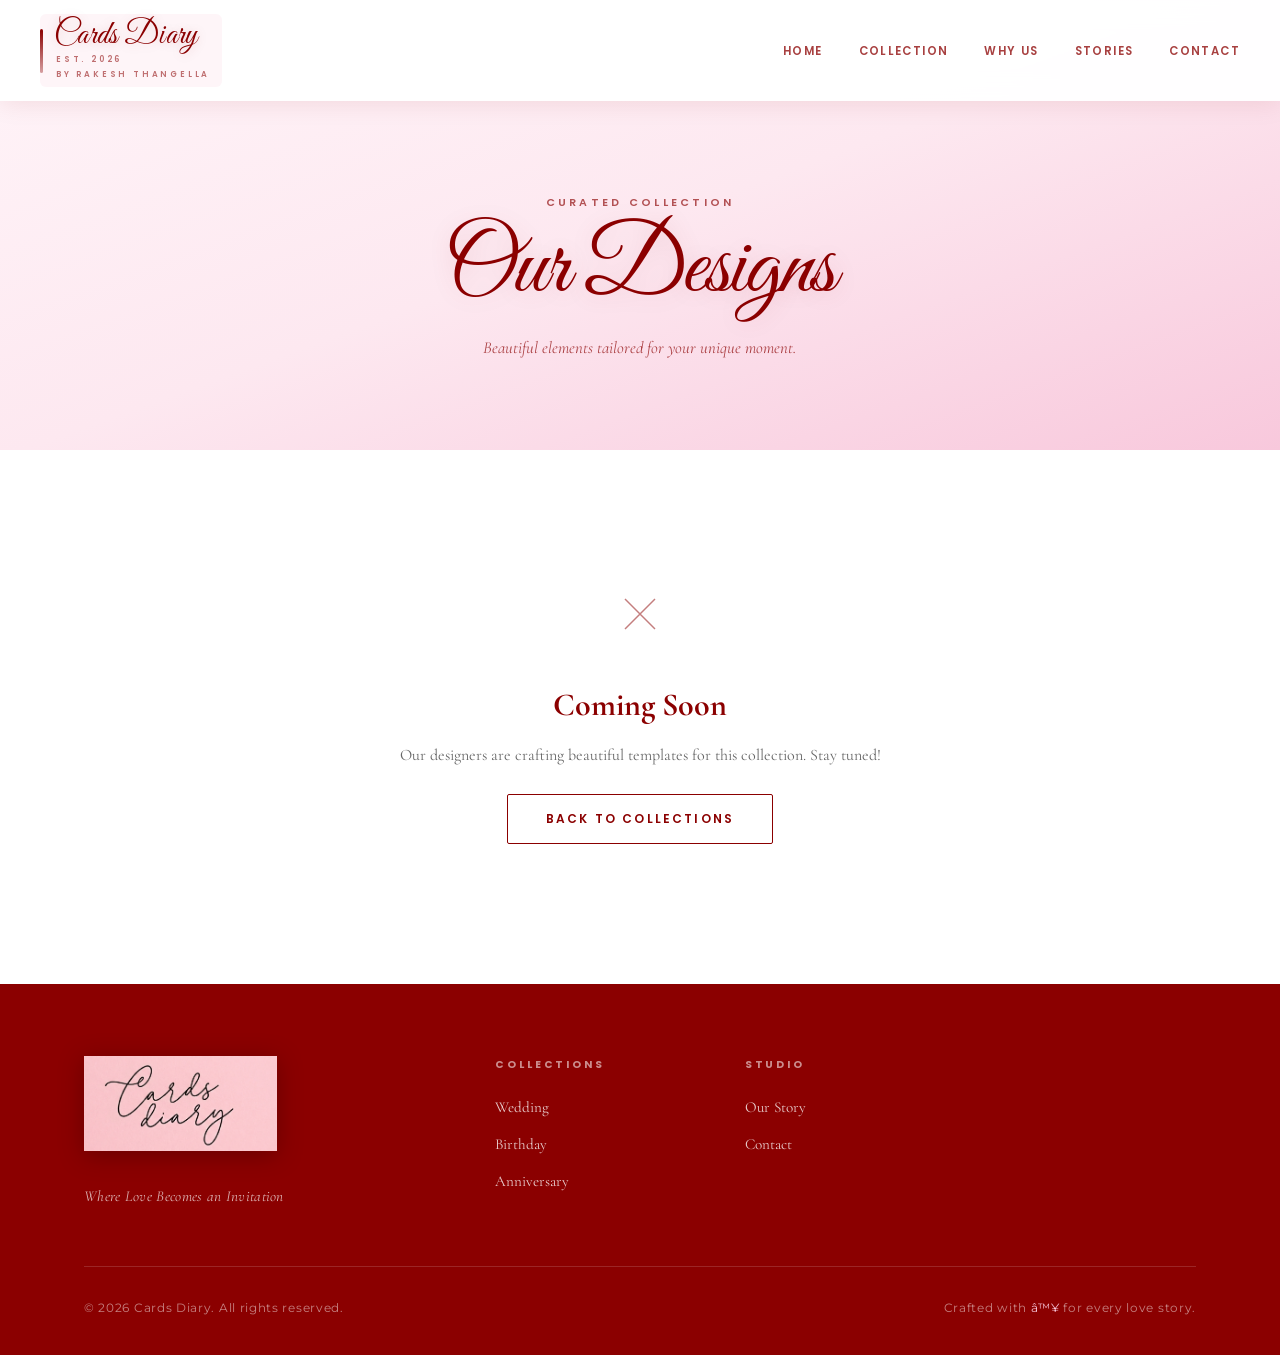
==== collection.html @ 0f1e4e19 "Add FAQ Modal and Fix Responsiveness" ====
﻿<!DOCTYPE html>
<html lang="en">

<head>
    <meta charset="UTF-8" />
    <meta name="viewport" content="width=device-width, initial-scale=1.0" />
    <title>Cards Diary â€“ Collection</title>
    <link rel="preconnect" href="https://fonts.googleapis.com" />
    <link rel="preconnect" href="https://fonts.gstatic.com" crossorigin />
    <!-- Preconnect to Cloudinary CDN (DNS + TCP + TLS in advance) -->
    <link rel="preconnect" href="https://res.cloudinary.com" crossorigin />
    <link
        href="https://fonts.googleapis.com/css2?family=Cormorant+Garamond:ital,wght@0,400;0,500;0,600;1,400;1,500&family=Great+Vibes&family=Montserrat:wght@300;400;500&family=Poppins:wght@600;700&display=swap"
        rel="stylesheet" />
    <link rel="stylesheet" href="style.css" />
    <style>
        /* â”€â”€ Skeleton shimmer for image cards â”€â”€ */
        .img-skeleton {
            width: 100%;
            aspect-ratio: 9/16;
            border-radius: 8px;
            background: linear-gradient(90deg, #f0e4ea 25%, #fce8f0 50%, #f0e4ea 75%);
            background-size: 200% 100%;
            animation: shimmer 1.4s infinite;
            margin-bottom: 20px;
        }

        @keyframes shimmer {
            0% {
                background-position: 200% 0;
            }

            100% {
                background-position: -200% 0;
            }
        }

        .inv-card-img-container img {
            opacity: 0;
            transition: opacity 0.4s ease;
        }

        .inv-card-img-container img.loaded {
            opacity: 1;
        }

        .collection-hero {
            min-height: 50vh;
            display: flex;
            align-items: center;
            justify-content: center;
            background: linear-gradient(160deg, #fff5f9 0%, var(--pink-light) 50%, var(--pink) 100%);
            padding-top: 100px;
            text-align: center;
        }

        .collection-grid-section {
            padding: 80px 0;
            background: var(--white);
            min-height: 40vh;
        }

        /* Compact Grid Overrides */
        .cards-grid {
            grid-template-columns: repeat(auto-fit, minmax(160px, 1fr));
            gap: 16px;
        }

        .inv-card {
            padding: 24px 16px;
        }

        .inv-card-title {
            font-size: 1rem;
            margin-bottom: 6px;
        }

        .inv-card-desc {
            font-size: 0.85rem;
            margin-bottom: 12px;
        }

        @media (max-width: 480px) {
            .cards-grid {
                grid-template-columns: repeat(2, 1fr);
                gap: 12px;
            }

            .inv-card {
                padding: 16px 12px;
            }
        }
    </style>
</head>

<body>

    <!-- ========== NAVIGATION ========== -->
    <nav class="navbar scrolled" id="navbar">
        <div class="nav-brand">
            <a class="nav-brand-link" href="index.html" aria-label="Cards Diary">
                <span class="logo-script">Cards Diary</span>
                <span class="logo-tagline">Est. 2026</span>
                <span class="logo-tagline">By Rakesh Thangella</span>
            </a>
        </div>
        <ul class="nav-links" id="navLinks">
            <li><a href="index.html#hero">Home</a></li>
            <li><a href="index.html#collection">Collection</a></li>
            <li><a href="index.html#why-us">Why Us</a></li>
            <li><a href="index.html#testimonials">Stories</a></li>
            <li><a href="index.html#contact">Contact</a></li>
        </ul>
        <button class="nav-toggle" id="navToggle" aria-label="Toggle navigation">
            <span></span><span></span><span></span>
        </button>
    </nav>

    <!-- ========== HERO ========== -->
    <header class="collection-hero">
        <div class="container fade-up visible">
            <span class="section-label" id="collectionCategoryLabel">Curated Collection</span>
            <h1 class="hero-brand-title" id="collectionTitle" style="font-size: clamp(3rem, 8vw, 6rem);">Our Designs
            </h1>
            <p class="section-sub" style="margin-top: 16px;">Beautiful elements tailored for your unique moment.</p>
        </div>
    </header>

    <!-- ========== GRID ITEMS ========== -->
    <section class="collection-grid-section">
        <div class="container">
            <div class="cards-grid" id="designsGrid">
                <!-- Dynamic rendering via JS -->
            </div>
            <div id="noDesignsMessage" style="display: none; text-align: center; padding: 60px 20px;">
                <div class="inv-card-icon" style="margin: 0 auto 24px;">
                    <svg viewBox="0 0 64 64" fill="none" style="width:48px; height:48px; opacity: 0.5;">
                        <path d="M12 12 L52 52 M52 12 L12 52" stroke="currentColor" stroke-width="2" />
                    </svg>
                </div>
                <h3 style="font-family: 'Cormorant Garamond', serif; font-size: 2rem; color: var(--red);">Coming Soon
                </h3>
                <p style="color: #666; margin-top: 10px;">Our designers are crafting beautiful templates for this
                    collection. Stay tuned!</p>
                <a href="index.html#collection" class="btn-outline"
                    style="margin-top: 24px; display: inline-block;">Back to Collections</a>
            </div>
        </div>
    </section>

    <!-- ========== FOOTER ========== -->
    <footer class="footer">
        <div class="container">
            <div class="footer-top">
                <div class="footer-brand">
                    <div class="footer-logo-container">
                        <img src="logo2.png" alt="Cards Diary Logo" class="footer-logo-img" />
                    </div>
                    <p class="footer-tagline">Where Love Becomes an Invitation</p>
                </div>
                <!-- Adding matching footer links -->
                <div class="footer-links-group">
                    <h4>Collections</h4>
                    <ul>
                        <li><a href="index.html#collection">Wedding</a></li>
                        <li><a href="index.html#collection">Birthday</a></li>
                        <li><a href="index.html#collection">Anniversary</a></li>
                    </ul>
                </div>
                <div class="footer-links-group">
                    <h4>Studio</h4>
                    <ul>
                        <li><a href="index.html#why-us">Our Story</a></li>
                        <li><a href="mailto:rakeshthangella5@gmail.com">Contact</a></li>
                    </ul>
                </div>
            </div>
            <div class="footer-bottom">
                <p>&copy; 2026 Cards Diary. All rights reserved.</p>
                <p>Crafted with <span class="heart-icon" aria-label="love">â™¥</span> for every love story.</p>
            </div>
        </div>
    </footer>

    <script>
        // Parse URL parameters
        const urlParams = new URLSearchParams(window.location.search);
        const title = urlParams.get('title');
        const category = urlParams.get('category');
        const styleId = urlParams.get('style');

        const designsGrid = document.getElementById('designsGrid');
        const noDesignsMessage = document.getElementById('noDesignsMessage');

        if (title) {
            document.getElementById('collectionTitle').textContent = decodeURIComponent(title);
            document.title = decodeURIComponent(title) + " â€“ Cards Diary";
        }
        if (category) {
            document.getElementById('collectionCategoryLabel').textContent = decodeURIComponent(category) + " Collection";
        }

        // Logic to show specific templates based on category and styleId
        if (category === 'Wedding' && styleId === 'indian') {
            designsGrid.innerHTML = `
                <article class="inv-card fade-up visible">
                    <div class="inv-card-img-container" style="width: 100%; aspect-ratio: 9/16; background: #fdf5f6; border-radius: 8px; margin-bottom: 20px; overflow: hidden; border: 1px solid rgba(139, 0, 0, 0.1);">
                        <img src="https://res.cloudinary.com/dmd8tzi0q/image/upload/f_auto,q_auto/v1772894422/cards_rmck2n.jpg" alt="Design Template 1" style="width: 100%; height: 100%; object-fit: cover;" />
                    </div>
                    <h3 class="inv-card-title">Design Template 1</h3>
                    <p class="inv-card-desc">Elegant traditional floral motif.</p>
                    <a href="viewer.html?img=https%3A%2F%2Fres.cloudinary.com%2Fdmd8tzi0q%2Fimage%2Fupload%2Fv1772894422%2Fcards_rmck2n.jpg&category=Wedding&style=indian" class="inv-card-link">Customize</a>
                </article>

                <article class="inv-card fade-up visible" style="--delay:.1s">
                    <div class="inv-card-img-container" style="width: 100%; aspect-ratio: 9/16; background: #fdf5f6; border-radius: 8px; margin-bottom: 20px; overflow: hidden; border: 1px solid rgba(139, 0, 0, 0.1);">
                        <img src="https://res.cloudinary.com/dmd8tzi0q/image/upload/f_auto,q_auto/v1772955751/Gemini_Generated_Image_qs98g7qs98g7qs98_so2lqn.png" alt="Design Template 2" style="width: 100%; height: 100%; object-fit: cover;" />
                    </div>
                    <h3 class="inv-card-title">Design Template 2</h3>
                    <p class="inv-card-desc">Modern premium gold & cream style.</p>
                    <a href="viewer.html?img=https%3A%2F%2Fres.cloudinary.com%2Fdmd8tzi0q%2Fimage%2Fupload%2Fv1772955751%2FGemini_Generated_Image_qs98g7qs98g7qs98_so2lqn.png&category=Wedding&style=indian" class="inv-card-link">Customize</a>
                </article>
            `;
        } else if (category === 'Wedding' && styleId === 'telangana') {
            const telanganaTemplates = [
                'https://res.cloudinary.com/dmd8tzi0q/image/upload/f_auto,q_auto/v1772957307/Gemini_Generated_Image_5mtv2b5mtv2b5mtv_xi8vsi.png',
                'https://res.cloudinary.com/dmd8tzi0q/image/upload/f_auto,q_auto/v1772957316/Gemini_Generated_Image_dgsilxdgsilxdgsi_rzp5ww.png',
                'https://res.cloudinary.com/dmd8tzi0q/image/upload/f_auto,q_auto/v1772957316/Gemini_Generated_Image_dgsilxdgsilxdgsi_rzp5ww.png',
                'https://res.cloudinary.com/dmd8tzi0q/image/upload/f_auto,q_auto/v1772957322/Gemini_Generated_Image_f3jtvef3jtvef3jt_zuekz4.png',
                'https://res.cloudinary.com/dmd8tzi0q/image/upload/f_auto,q_auto/v1772957324/Gemini_Generated_Image_sks6z1sks6z1sks6_m6gi3u.png',
                'https://res.cloudinary.com/dmd8tzi0q/image/upload/f_auto,q_auto/v1772957339/Gemini_Generated_Image_ll7m14ll7m14ll7m_sdijr8.png',
                'https://res.cloudinary.com/dmd8tzi0q/image/upload/f_auto,q_auto/v1772957339/Gemini_Generated_Image_tf65z0tf65z0tf65_h9qp6m.png',
                'https://res.cloudinary.com/dmd8tzi0q/image/upload/f_auto,q_auto/v1772957340/Gemini_Generated_Image_d0bemid0bemid0be_ssddtm.png',
                'https://res.cloudinary.com/dmd8tzi0q/image/upload/f_auto,q_auto/v1772959296/Gemini_Generated_Image_zcax5yzcax5yzcax_bypjki.png',
                'https://res.cloudinary.com/dmd8tzi0q/image/upload/f_auto,q_auto/v1772959313/Gemini_Generated_Image_ea5smcea5smcea5s_w4qmvd.png',
                'https://res.cloudinary.com/dmd8tzi0q/image/upload/f_auto,q_auto/v1772959320/Gemini_Generated_Image_tmt5j6tmt5j6tmt5_uparwl.png',
                'https://res.cloudinary.com/dmd8tzi0q/image/upload/f_auto,q_auto/v1772959327/Gemini_Generated_Image_g58wadg58wadg58w_clstcs.png',
                'https://res.cloudinary.com/dmd8tzi0q/image/upload/f_auto,q_auto/v1772959335/Gemini_Generated_Image_82r60x82r60x82r6_hli62k.png',
                'https://res.cloudinary.com/dmd8tzi0q/image/upload/f_auto,q_auto/v1772959360/Gemini_Generated_Image_c95nmyc95nmyc95n_bj6r10.png',
                'https://res.cloudinary.com/dmd8tzi0q/image/upload/f_auto,q_auto/v1772959360/Gemini_Generated_Image_3tu5se3tu5se3tu5_fepisp.png',
                'https://res.cloudinary.com/dmd8tzi0q/image/upload/f_auto,q_auto/v1772959367/Gemini_Generated_Image_ll7m14ll7m14ll7m_prsu9c.png',
                'https://res.cloudinary.com/dmd8tzi0q/image/upload/f_auto,q_auto/v1772959376/Gemini_Generated_Image_d0bemid0bemid0be_gzkeaq.png',
                'https://res.cloudinary.com/dmd8tzi0q/image/upload/f_auto,q_auto/v1772959379/Gemini_Generated_Image_sks6z1sks6z1sks6_bwzwul.png'
            ];

            designsGrid.innerHTML = telanganaTemplates.map((url, index) => `
                <article class="inv-card fade-up visible" style="--delay:${index * 0.05}s">
                    <div class="inv-card-img-container" style="width: 100%; aspect-ratio: 9/16; background: #fdf5f6; border-radius: 8px; margin-bottom: 20px; overflow: hidden; border: 1px solid rgba(139, 0, 0, 0.1);">
                        <img src="${url}" alt="Telangana Style ${index + 1}" style="width: 100%; height: 100%; object-fit: cover;" />
                    </div>
                    <h3 class="inv-card-title">Classical Style ${index + 1}</h3>
                    <p class="inv-card-desc">Traditional Telangana motif.</p>
                    <a href="viewer.html?img=${encodeURIComponent(url)}&category=Wedding&style=telangana" class="inv-card-link">Customize</a>
                </article>
            `).join('');
        } else if (category === 'Wedding' && styleId === 'western') {
            const westernTemplates = [
                'https://res.cloudinary.com/dmd8tzi0q/image/upload/f_auto,q_auto/v1772987877/Gemini_Generated_Image_2c64ci2c64ci2c64_nxg5px.png',
                'https://res.cloudinary.com/dmd8tzi0q/image/upload/f_auto,q_auto/v1772987878/Gemini_Generated_Image_4rmisa4rmisa4rmi_dcclhy.png',
                'https://res.cloudinary.com/dmd8tzi0q/image/upload/f_auto,q_auto/v1772987878/Gemini_Generated_Image_edn78zedn78zedn7_bku2lf.png',
                'https://res.cloudinary.com/dmd8tzi0q/image/upload/f_auto,q_auto/v1772987886/Gemini_Generated_Image_kw0gzokw0gzokw0g_cfizrg.png',
                'https://res.cloudinary.com/dmd8tzi0q/image/upload/f_auto,q_auto/v1772987889/Gemini_Generated_Image_lxmsvglxmsvglxms_btv4lw.png',
                'https://res.cloudinary.com/dmd8tzi0q/image/upload/f_auto,q_auto/v1772987901/Gemini_Generated_Image_xewpjixewpjixewp_wstoud.png',
                'https://res.cloudinary.com/dmd8tzi0q/image/upload/f_auto,q_auto/v1772987904/Gemini_Generated_Image_h265duh265duh265_vbxzqw.png',
                'https://res.cloudinary.com/dmd8tzi0q/image/upload/f_auto,q_auto/v1772987904/Gemini_Generated_Image_5z7f1f5z7f1f5z7f_cvnbzr.png',
                'https://res.cloudinary.com/dmd8tzi0q/image/upload/f_auto,q_auto/v1772987905/Gemini_Generated_Image_pc3vrtpc3vrtpc3v_l1kpxd.png'
            ];

            designsGrid.innerHTML = westernTemplates.map((url, index) => `
                <article class="inv-card fade-up visible" style="--delay:${index * 0.05}s">
                    <div class="inv-card-img-container" style="width: 100%; aspect-ratio: 9/16; background: #fdf5f6; border-radius: 8px; margin-bottom: 20px; overflow: hidden; border: 1px solid rgba(139, 0, 0, 0.1);">
                        <img src="${url}" alt="Western Style ${index + 1}" style="width: 100%; height: 100%; object-fit: cover;" />
                    </div>
                    <h3 class="inv-card-title">Modern Design ${index + 1}</h3>
                    <p class="inv-card-desc">Elegant contemporary Western style.</p>
                    <a href="viewer.html?img=${encodeURIComponent(url)}&category=Wedding&style=western" class="inv-card-link">Customize</a>
                </article>
            `).join('');
        } else if (category === 'Birthday' && styleId === 'kids') {
            const birthdayKidsTemplates = [
                'https://res.cloudinary.com/dmd8tzi0q/image/upload/f_auto,q_auto/v1773063183/Gemini_Generated_Image_reak3reak3reak3r_lhjdem.png',
                'https://res.cloudinary.com/dmd8tzi0q/image/upload/f_auto,q_auto/v1773063183/Gemini_Generated_Image_h8p0seh8p0seh8p0_igyv4x.png',
                'https://res.cloudinary.com/dmd8tzi0q/image/upload/f_auto,q_auto/v1773063185/Gemini_Generated_Image_lod1yslod1yslod1_cj07uw.png',
                'https://res.cloudinary.com/dmd8tzi0q/image/upload/f_auto,q_auto/v1773063190/Gemini_Generated_Image_2oomf22oomf22oom_mpwu19.png',
                'https://res.cloudinary.com/dmd8tzi0q/image/upload/f_auto,q_auto/v1773063204/Gemini_Generated_Image_aq1y1jaq1y1jaq1y_fjqbaz.png',
                'https://res.cloudinary.com/dmd8tzi0q/image/upload/f_auto,q_auto/v1773063204/Gemini_Generated_Image_m0ydb7m0ydb7m0yd_ew4xyv.png',
                'https://res.cloudinary.com/dmd8tzi0q/image/upload/f_auto,q_auto/v1773063209/Gemini_Generated_Image_p9nqgfp9nqgfp9nq_vqjf2t.png',
                'https://res.cloudinary.com/dmd8tzi0q/image/upload/f_auto,q_auto/v1773063211/Gemini_Generated_Image_vgr7mbvgr7mbvgr7_celktc.png',
                'https://res.cloudinary.com/dmd8tzi0q/image/upload/f_auto,q_auto/v1773063221/Gemini_Generated_Image_quo39xquo39xquo3_r2rkge.png',
                'https://res.cloudinary.com/dmd8tzi0q/image/upload/f_auto,q_auto/v1773063223/Gemini_Generated_Image_qlx5gpqlx5gpqlx5_qvqth0.png',
                'https://res.cloudinary.com/dmd8tzi0q/image/upload/f_auto,q_auto/v1773063232/Gemini_Generated_Image_p0yv64p0yv64p0yv_u7pii6.png'
            ];

            designsGrid.innerHTML = birthdayKidsTemplates.map((url, index) => `
                <article class="inv-card fade-up visible" style="--delay:${index * 0.05}s">
                    <div class="inv-card-img-container" style="width: 100%; aspect-ratio: 9/16; background: #fdf5f6; border-radius: 8px; margin-bottom: 20px; overflow: hidden; border: 1px solid rgba(139, 0, 0, 0.1);">
                        <img src="${url}" alt="Birthday Kids Style ${index + 1}" style="width: 100%; height: 100%; object-fit: cover;" />
                    </div>
                    <h3 class="inv-card-title">Kids Design ${index + 1}</h3>
                    <p class="inv-card-desc">Playful birthday invitation.</p>
                    <a href="viewer.html?img=${encodeURIComponent(url)}&category=Birthday&style=kids" class="inv-card-link">Customize</a>
                </article>
            `).join('');
        } else if (category === 'Birthday' && styleId === 'teens') {
            const birthdayTeensTemplates = [
                'https://res.cloudinary.com/dmd8tzi0q/image/upload/f_auto,q_auto/v1773075016/Gemini_Generated_Image_gkoynsgkoynsgkoy_hz7hkc.png',
                'https://res.cloudinary.com/dmd8tzi0q/image/upload/f_auto,q_auto/v1773075017/Gemini_Generated_Image_b9z8e4b9z8e4b9z8_aldxmw.png',
                'https://res.cloudinary.com/dmd8tzi0q/image/upload/f_auto,q_auto/v1773075026/Gemini_Generated_Image_h053fth053fth053_auuitt.png',
                'https://res.cloudinary.com/dmd8tzi0q/image/upload/f_auto,q_auto/v1773075028/Gemini_Generated_Image_9j2zri9j2zri9j2z_ghnpnn.png',
                'https://res.cloudinary.com/dmd8tzi0q/image/upload/f_auto,q_auto/v1773075032/Gemini_Generated_Image_fvp9j3fvp9j3fvp9_kwqf2c.png',
                'https://res.cloudinary.com/dmd8tzi0q/image/upload/f_auto,q_auto/v1773075035/Gemini_Generated_Image_dbg4e9dbg4e9dbg4_egrx0c.png',
                'https://res.cloudinary.com/dmd8tzi0q/image/upload/f_auto,q_auto/v1773075037/Gemini_Generated_Image_hyaa5fhyaa5fhyaa_segcgv.png'
            ];

            designsGrid.innerHTML = birthdayTeensTemplates.map((url, index) => `
                <article class="inv-card fade-up visible" style="--delay:${index * 0.05}s">
                    <div class="inv-card-img-container" style="width: 100%; aspect-ratio: 9/16; background: #fdf5f6; border-radius: 8px; margin-bottom: 20px; overflow: hidden; border: 1px solid rgba(139, 0, 0, 0.1);">
                        <img src="${url}" alt="Birthday Teens Style ${index + 1}" style="width: 100%; height: 100%; object-fit: cover;" />
                    </div>
                    <h3 class="inv-card-title">Teen Style ${index + 1}</h3>
                    <p class="inv-card-desc">Trendy birthday design for young adults.</p>
                    <a href="viewer.html?img=${encodeURIComponent(url)}&category=Birthday&style=teens" class="inv-card-link">Customize</a>
                </article>
            `).join('');
        } else if (category === 'Birthday' && styleId === 'milestone') {
            const milestoneTemplates = [
                'https://res.cloudinary.com/dmd8tzi0q/image/upload/f_auto,q_auto/v1773157222/Gemini_Generated_Image_h9a1bgh9a1bgh9a1_eykqiu.png',
                'https://res.cloudinary.com/dmd8tzi0q/image/upload/f_auto,q_auto/v1773157204/Gemini_Generated_Image_660vqw660vqw660v_f7ssra.png',
                'https://res.cloudinary.com/dmd8tzi0q/image/upload/f_auto,q_auto/v1773157247/Gemini_Generated_Image_yagoo6yagoo6yago_s1ui03.png',
                'https://res.cloudinary.com/dmd8tzi0q/image/upload/f_auto,q_auto/v1773157263/Gemini_Generated_Image_xcdy0uxcdy0uxcdy_owbscm.png',
                'https://res.cloudinary.com/dmd8tzi0q/image/upload/f_auto,q_auto/v1773157265/Gemini_Generated_Image_rq7q83rq7q83rq7q_k9avla.png',
                'https://res.cloudinary.com/dmd8tzi0q/image/upload/f_auto,q_auto/v1773157266/Gemini_Generated_Image_cxs51wcxs51wcxs5_opegkt.png',
                'https://res.cloudinary.com/dmd8tzi0q/image/upload/f_auto,q_auto/v1773157265/Gemini_Generated_Image_uy7rshuy7rshuy7r_xigqaz.png',
                'https://res.cloudinary.com/dmd8tzi0q/image/upload/f_auto,q_auto/v1773157271/Gemini_Generated_Image_yvm3o8yvm3o8yvm3_xjo18f.png'
            ];

            designsGrid.innerHTML = milestoneTemplates.map((url, index) => `
                <article class="inv-card fade-up visible" style="--delay:${index * 0.05}s">
                    <div class="inv-card-img-container" style="width: 100%; aspect-ratio: 9/16; background: #fdf5f6; border-radius: 8px; margin-bottom: 20px; overflow: hidden; border: 1px solid rgba(139, 0, 0, 0.1);">
                        <img src="${url}" alt="Milestone Event ${index + 1}" style="width: 100%; height: 100%; object-fit: cover;" />
                    </div>
                    <h3 class="inv-card-title">Milestone Design ${index + 1}</h3>
                    <p class="inv-card-desc">Premium celebration invitation.</p>
                    <a href="viewer.html?img=${encodeURIComponent(url)}&category=Birthday&style=milestone" class="inv-card-link">Customize</a>
                </article>
            `).join('');
        } else if (category === 'Anniversary' && styleId === 'silver') {
            const silverAnniversaryTemplates = [
                'https://res.cloudinary.com/dmd8tzi0q/image/upload/f_auto,q_auto/v1773157271/Gemini_Generated_Image_yvm3o8yvm3o8yvm3_xjo18f.png',
                'https://res.cloudinary.com/dmd8tzi0q/image/upload/f_auto,q_auto/v1773158415/Gemini_Generated_Image_hkwh6whkwh6whkwh_qgomf4.png',
                'https://res.cloudinary.com/dmd8tzi0q/image/upload/f_auto,q_auto/v1773158425/Gemini_Generated_Image_1q03ot1q03ot1q03_pjfqrd.png',
                'https://res.cloudinary.com/dmd8tzi0q/image/upload/f_auto,q_auto/v1773158429/Gemini_Generated_Image_6s8txs6s8txs6s8t_qjxxxh.png',
                'https://res.cloudinary.com/dmd8tzi0q/image/upload/f_auto,q_auto/v1773158428/Gemini_Generated_Image_hl979yhl979yhl97_p5wlju.png',
                'https://res.cloudinary.com/dmd8tzi0q/image/upload/f_auto,q_auto/v1773158430/Gemini_Generated_Image_u3nvr1u3nvr1u3nv_quepub.png',
                'https://res.cloudinary.com/dmd8tzi0q/image/upload/f_auto,q_auto/v1773158431/Gemini_Generated_Image_vuxubfvuxubfvuxu_xzdk6f.png'
            ];

            designsGrid.innerHTML = silverAnniversaryTemplates.map((url, index) => `
                <article class="inv-card fade-up visible" style="--delay:${index * 0.05}s">
                    <div class="inv-card-img-container" style="width: 100%; aspect-ratio: 9/16; background: #fdf5f6; border-radius: 8px; margin-bottom: 20px; overflow: hidden; border: 1px solid rgba(139, 0, 0, 0.1);">
                        <img src="${url}" alt="Silver Jubilee ${index + 1}" style="width: 100%; height: 100%; object-fit: cover;" />
                    </div>
                    <h3 class="inv-card-title">Silver Jubilee Design ${index + 1}</h3>
                    <p class="inv-card-desc">Elegant 25th anniversary celebration.</p>
                    <a href="viewer.html?img=${encodeURIComponent(url)}&category=Anniversary&style=silver" class="inv-card-link">Customize</a>
                </article>
            `).join('');
        } else if (category === 'Anniversary' && styleId === 'golden') {
            const goldenAnniversaryTemplates = [
                'https://res.cloudinary.com/dmd8tzi0q/image/upload/f_auto,q_auto/v1773159512/Gemini_Generated_Image_youm5myoum5myoum_fzwh3q.png',
                'https://res.cloudinary.com/dmd8tzi0q/image/upload/f_auto,q_auto/v1773159512/Gemini_Generated_Image_ms3iekms3iekms3i_orkokk.png',
                'https://res.cloudinary.com/dmd8tzi0q/image/upload/f_auto,q_auto/v1773159513/Gemini_Generated_Image_b88hgcb88hgcb88h_onvgy0.png',
                'https://res.cloudinary.com/dmd8tzi0q/image/upload/f_auto,q_auto/v1773159525/Gemini_Generated_Image_cffn3ycffn3ycffn_tjrrjp.png',
                'https://res.cloudinary.com/dmd8tzi0q/image/upload/f_auto,q_auto/v1773159528/Gemini_Generated_Image_cewlgrcewlgrcewl_ien9mn.png',
                'https://res.cloudinary.com/dmd8tzi0q/image/upload/f_auto,q_auto/v1773159537/Gemini_Generated_Image_47i8dq47i8dq47i8_j6wdly.png',
                'https://res.cloudinary.com/dmd8tzi0q/image/upload/f_auto,q_auto/v1773159547/Gemini_Generated_Image_pfzerepfzerepfze_dbrzwc.png',
                'https://res.cloudinary.com/dmd8tzi0q/image/upload/f_auto,q_auto/v1773159549/Gemini_Generated_Image_zdxkk3zdxkk3zdxk_syriaz.png',
                'https://res.cloudinary.com/dmd8tzi0q/image/upload/f_auto,q_auto/v1773159549/Gemini_Generated_Image_8uzb3p8uzb3p8uzb_vwgatu.png'
            ];

            designsGrid.innerHTML = goldenAnniversaryTemplates.map((url, index) => `
                <article class="inv-card fade-up visible" style="--delay:${index * 0.05}s">
                    <div class="inv-card-img-container" style="width: 100%; aspect-ratio: 9/16; background: #fdf5f6; border-radius: 8px; margin-bottom: 20px; overflow: hidden; border: 1px solid rgba(139, 0, 0, 0.1);">
                        <img src="${url}" alt="Golden Jubilee ${index + 1}" style="width: 100%; height: 100%; object-fit: cover;" />
                    </div>
                    <h3 class="inv-card-title">Golden Jubilee Design ${index + 1}</h3>
                    <p class="inv-card-desc">Grand 50th anniversary celebration.</p>
                    <a href="viewer.html?img=${encodeURIComponent(url)}&category=Anniversary&style=golden" class="inv-card-link">Customize</a>
                </article>
            `).join('');
        } else if (category === 'Anniversary' && styleId === 'romantic') {
            const romanticGatewayTemplates = [
                'https://res.cloudinary.com/dmd8tzi0q/image/upload/f_auto,q_auto/v1773160735/Gemini_Generated_Image_nvgbd6nvgbd6nvgb_fjs2ao.png',
                'https://res.cloudinary.com/dmd8tzi0q/image/upload/f_auto,q_auto/v1773160756/Gemini_Generated_Image_bjfxzsbjfxzsbjfx_hcz5nh.png',
                'https://res.cloudinary.com/dmd8tzi0q/image/upload/f_auto,q_auto/v1773160782/Gemini_Generated_Image_k1b78uk1b78uk1b7_bth7ck.png',
                'https://res.cloudinary.com/dmd8tzi0q/image/upload/f_auto,q_auto/v1773160789/Gemini_Generated_Image_jlr9c2jlr9c2jlr9_cpv4xw.png',
                'https://res.cloudinary.com/dmd8tzi0q/image/upload/f_auto,q_auto/v1773160801/Gemini_Generated_Image_97o7xh97o7xh97o7_fgnt5o.png',
                'https://res.cloudinary.com/dmd8tzi0q/image/upload/f_auto,q_auto/v1773160802/Gemini_Generated_Image_6tjv546tjv546tjv_fgl64a.png'
            ];

            designsGrid.innerHTML = romanticGatewayTemplates.map((url, index) => `
                <article class="inv-card fade-up visible" style="--delay:${index * 0.05}s">
                    <div class="inv-card-img-container" style="width: 100%; aspect-ratio: 9/16; background: #fdf5f6; border-radius: 8px; margin-bottom: 20px; overflow: hidden; border: 1px solid rgba(139, 0, 0, 0.1);">
                        <img src="${url}" alt="Romantic Getaway ${index + 1}" style="width: 100%; height: 100%; object-fit: cover;" />
                    </div>
                    <h3 class="inv-card-title">Romantic Getaway ${index + 1}</h3>
                    <p class="inv-card-desc">Lovely escape for your anniversary.</p>
                    <a href="viewer.html?img=${encodeURIComponent(url)}&category=Anniversary&style=romantic" class="inv-card-link">Customize</a>
                </article>
            `).join('');
        } else if (category === 'BabyShower' && styleId === 'woodland') {
            const woodlandTemplates = [
                'https://res.cloudinary.com/dmd8tzi0q/image/upload/f_auto,q_auto/v1773243438/Gemini_Generated_Image_xxjquoxxjquoxxjq_myw3zn.png',
                'https://res.cloudinary.com/dmd8tzi0q/image/upload/f_auto,q_auto/v1773243400/Gemini_Generated_Image_m18bm5m18bm5m18b_etmzfz.png',
                'https://res.cloudinary.com/dmd8tzi0q/image/upload/f_auto,q_auto/v1773243425/Gemini_Generated_Image_t29rzt29rzt29rzt_bpwdyi.png',
                'https://res.cloudinary.com/dmd8tzi0q/image/upload/f_auto,q_auto/v1773243416/Gemini_Generated_Image_9q5tlv9q5tlv9q5t_l1ngco.png',
                'https://res.cloudinary.com/dmd8tzi0q/image/upload/f_auto,q_auto/v1773243512/Gemini_Generated_Image_xrwa6qxrwa6qxrwa_as4ieo.png',
                'https://res.cloudinary.com/dmd8tzi0q/image/upload/f_auto,q_auto/v1773243521/Gemini_Generated_Image_3e408v3e408v3e40_yveggu.png',
                'https://res.cloudinary.com/dmd8tzi0q/image/upload/f_auto,q_auto/v1773243531/Gemini_Generated_Image_m09grbm09grbm09g_bvspvq.png',
                'https://res.cloudinary.com/dmd8tzi0q/image/upload/f_auto,q_auto/v1773243543/Gemini_Generated_Image_fwmgtbfwmgtbfwmg_blwkct.png',
                'https://res.cloudinary.com/dmd8tzi0q/image/upload/f_auto,q_auto/v1773243544/Gemini_Generated_Image_oof4c8oof4c8oof4_clsdsw.png'
            ];

            designsGrid.innerHTML = woodlandTemplates.map((url, index) => `
                <article class="inv-card fade-up visible" style="--delay:${index * 0.05}s">
                    <div class="inv-card-img-container" style="width: 100%; aspect-ratio: 9/16; background: #fdf5f6; border-radius: 8px; margin-bottom: 20px; overflow: hidden; border: 1px solid rgba(139, 0, 0, 0.1);">
                        <img src="${url}" alt="Woodland Creatures ${index + 1}" style="width: 100%; height: 100%; object-fit: cover;" />
                    </div>
                    <h3 class="inv-card-title">Woodland Design ${index + 1}</h3>
                    <p class="inv-card-desc">Enchanting woodland baby shower invite.</p>
                    <a href="viewer.html?img=${encodeURIComponent(url)}&category=BabyShower&style=woodland" class="inv-card-link">Customize</a>
                </article>
            `).join('');
        } else if (category === 'BabyShower' && styleId === 'pastel') {
            const pastelTemplates = [
                'https://res.cloudinary.com/dmd8tzi0q/image/upload/f_auto,q_auto/v1773245588/Gemini_Generated_Image_p1i7qsp1i7qsp1i7_wwpl5g.png',
                'https://res.cloudinary.com/dmd8tzi0q/image/upload/f_auto,q_auto/v1773245589/Gemini_Generated_Image_1c8i2g1c8i2g1c8i_tkgc4e.png',
                'https://res.cloudinary.com/dmd8tzi0q/image/upload/f_auto,q_auto/v1773245604/Gemini_Generated_Image_9mwemm9mwemm9mwe_a7etx1.png',
                'https://res.cloudinary.com/dmd8tzi0q/image/upload/f_auto,q_auto/v1773245604/Gemini_Generated_Image_92d2lh92d2lh92d2_ph6bty.png',
                'https://res.cloudinary.com/dmd8tzi0q/image/upload/f_auto,q_auto/v1773245610/Gemini_Generated_Image_z0sxk7z0sxk7z0sx_ut8fcp.png',
                'https://res.cloudinary.com/dmd8tzi0q/image/upload/f_auto,q_auto/v1773245612/Gemini_Generated_Image_2dx1u2dx1u2dx1u2_mvtnz6.png',
                'https://res.cloudinary.com/dmd8tzi0q/image/upload/f_auto,q_auto/v1773245624/Gemini_Generated_Image_41yvpl41yvpl41yv_faih7y.png',
                'https://res.cloudinary.com/dmd8tzi0q/image/upload/f_auto,q_auto/v1773245625/Gemini_Generated_Image_6digu56digu56dig_mzweqi.png',
                'https://res.cloudinary.com/dmd8tzi0q/image/upload/f_auto,q_auto/v1773245626/Gemini_Generated_Image_gihldkgihldkgihl_td2lzu.png',
                'https://res.cloudinary.com/dmd8tzi0q/image/upload/f_auto,q_auto/v1773245627/Gemini_Generated_Image_kw10egkw10egkw10_knfuqv.png',
                'https://res.cloudinary.com/dmd8tzi0q/image/upload/f_auto,q_auto/v1773245631/Gemini_Generated_Image_71byl171byl171by_jcoxck.png'
            ];

            designsGrid.innerHTML = pastelTemplates.map((url, index) => `
                <article class="inv-card fade-up visible" style="--delay:${index * 0.05}s">
                    <div class="inv-card-img-container" style="width: 100%; aspect-ratio: 9/16; background: #fdf5f6; border-radius: 8px; margin-bottom: 20px; overflow: hidden; border: 1px solid rgba(139, 0, 0, 0.1);">
                        <img src="${url}" alt="Soft Pastels ${index + 1}" style="width: 100%; height: 100%; object-fit: cover;" />
                    </div>
                    <h3 class="inv-card-title">Pastel Design ${index + 1}</h3>
                    <p class="inv-card-desc">Soft & sweet baby shower invitation.</p>
                    <a href="viewer.html?img=${encodeURIComponent(url)}&category=BabyShower&style=pastel" class="inv-card-link">Customize</a>
                </article>
            `).join('');
        } else {
            designsGrid.style.display = 'none';
            noDesignsMessage.style.display = 'block';
        }

        // Mobile Nav Toggle
        const navToggle = document.getElementById('navToggle');
        const navLinks = document.getElementById('navLinks');
        if (navToggle) {
            navToggle.addEventListener('click', () => {
                navLinks.classList.toggle('open');
            });
        }

        // â”€â”€ Image lazy-load + fade-in â”€â”€
        // Apply loading="lazy" to all template images and fade them in once loaded
        document.querySelectorAll('.inv-card-img-container img').forEach(img => {
            img.setAttribute('loading', 'lazy');
            if (img.complete && img.naturalWidth > 0) {
                img.classList.add('loaded');
            } else {
                img.addEventListener('load', () => img.classList.add('loaded'));
                img.addEventListener('error', () => {
                    // On error show a friendly fallback background
                    img.style.display = 'none';
                    img.parentElement.style.background = '#fde8f0';
                });
            }
        });
        // Register Service Worker for offline caching
        if ('serviceWorker' in navigator) {
            navigator.serviceWorker.register('/sw.js').catch(() => { });
        }
    </script>
</body>

</html>
---- style.css ----
/* ============================================================
   Cards Diary – Premium CSS
   Colors: #F8C8DC (light pink) | #8B0000 (dark red) | #FFFFFF (white)
   ============================================================ */

/* ---------- CSS Variables ---------- */
:root {
  --pink: #F8C8DC;
  --pink-light: #fde8f0;
  --pink-mid: #f5b8cf;
  --red: #8B0000;
  --red-mid: #a00000;
  --red-light: rgba(139, 0, 0, 0.08);
  --white: #ffffff;
  --font-script: 'Great Vibes', cursive;
  --font-serif: 'Cormorant Garamond', serif;
  --font-sans: 'Montserrat', sans-serif;
  --font-poppins: 'Poppins', sans-serif;
  --transition: 0.4s cubic-bezier(0.25, 0.46, 0.45, 0.94);
  --shadow-soft: 0 8px 32px rgba(139, 0, 0, 0.10);
  --shadow-hover: 0 20px 60px rgba(139, 0, 0, 0.18);
}

/* ---------- Reset & Base ---------- */
*,
*::before,
*::after {
  box-sizing: border-box;
  margin: 0;
  padding: 0;
}

html {
  scroll-behavior: smooth;
  font-size: 16px;
}

/* Performance: tell the browser to skip off-screen sections until scroll */
.why-us,
.testimonials,
.cta-section,
.footer {
  content-visibility: auto;
  contain-intrinsic-size: 0 600px;
  /* reserve approx height to avoid layout shift */
}

body {
  font-family: var(--font-serif);
  color: var(--red);
  background: var(--white);
  overflow-x: hidden;
  line-height: 1.7;
}

a {
  text-decoration: none;
  color: inherit;
}

ul {
  list-style: none;
}

img {
  display: block;
  max-width: 100%;
}

/* ---------- Typography ---------- */
h1 {
  font-family: var(--font-script);
  font-weight: 400;
}

h2,
h3 {
  font-family: var(--font-poppins);
  font-weight: 700;
}

strong {
  font-family: var(--font-poppins);
  font-weight: 600;
}

.script {
  font-family: var(--font-script);
}

/* ---------- Utility ---------- */
.container {
  max-width: 1160px;
  margin: 0 auto;
  padding: 0 24px;
}

.section-pad {
  padding: 100px 0;
}

.section-header {
  text-align: center;
  margin-bottom: 64px;
}

.section-label {
  display: inline-block;
  font-family: var(--font-poppins);
  font-size: 0.68rem;
  font-weight: 600;
  letter-spacing: 0.3em;
  text-transform: uppercase;
  color: var(--red);
  opacity: 0.65;
  margin-bottom: 12px;
}

.section-title {
  font-family: var(--font-poppins);
  font-size: clamp(1.9rem, 4vw, 2.8rem);
  font-weight: 700;
  color: var(--red);
  line-height: 1.2;
  margin-bottom: 16px;
  letter-spacing: -0.01em;
}

.section-sub {
  font-family: var(--font-serif);
  font-size: 1.05rem;
  color: var(--red);
  opacity: 0.7;
  max-width: 520px;
  margin: 0 auto;
  font-style: italic;
}

/* Poppins for any element explicitly needing punch */
.poppins {
  font-family: var(--font-poppins);
}

/* ---------- Buttons ---------- */
.btn-primary {
  display: inline-block;
  background: var(--red);
  color: var(--white);
  font-family: var(--font-poppins);
  font-size: 0.75rem;
  font-weight: 600;
  letter-spacing: 0.18em;
  text-transform: uppercase;
  padding: 15px 40px;
  border-radius: 2px;
  position: relative;
  overflow: hidden;
  transition: var(--transition);
  box-shadow: 0 4px 20px rgba(139, 0, 0, 0.25);
}

.btn-primary::before {
  content: '';
  position: absolute;
  inset: 0;
  background: radial-gradient(circle at center, rgba(248, 200, 220, 0.3), transparent 70%);
  opacity: 0;
  transition: opacity 0.4s;
}

.btn-primary:hover {
  transform: translateY(-3px) scale(1.03);
  box-shadow: 0 10px 40px rgba(139, 0, 0, 0.35);
}

.btn-primary:hover::before {
  opacity: 1;
}

.btn-outline {
  display: inline-block;
  border: 1.5px solid var(--red);
  color: var(--red);
  font-family: var(--font-poppins);
  font-size: 0.75rem;
  font-weight: 600;
  letter-spacing: 0.18em;
  text-transform: uppercase;
  padding: 14px 38px;
  border-radius: 2px;
  transition: var(--transition);
}

.btn-outline:hover {
  background: var(--red);
  color: var(--white);
  transform: translateY(-3px);
  box-shadow: 0 10px 40px rgba(139, 0, 0, 0.2);
}

/* ---------- NAVBAR ---------- */
.navbar {
  position: fixed;
  top: 0;
  left: 0;
  right: 0;
  z-index: 1000;
  display: flex;
  align-items: center;
  justify-content: space-between;
  padding: 20px 40px;
  transition: background 0.4s, padding 0.4s, box-shadow 0.4s;
}

.navbar.scrolled {
  background: rgba(255, 255, 255, 0.96);
  backdrop-filter: blur(12px);
  padding: 14px 40px;
  box-shadow: 0 2px 24px rgba(139, 0, 0, 0.10);
}

.navbar.scrolled .nav-brand-link {
  background: rgba(253, 232, 240, 0.45);
  border-radius: 6px;
}

.nav-brand {
  display: flex;
  align-items: baseline;
  gap: 6px;
}

.nav-brand-link {
  display: flex;
  flex-direction: column;
  align-items: flex-start;
  justify-content: center;
  gap: 1px;
  text-decoration: none;
  padding: 6px 12px 6px 14px;
  border-radius: 4px;
  background: transparent;
  border: none;
  position: relative;
  transition: var(--transition);
}

/* Left accent bar */
.nav-brand-link::before {
  content: '';
  position: absolute;
  left: 0;
  top: 50%;
  transform: translateY(-50%);
  width: 2.5px;
  height: 60%;
  background: linear-gradient(to bottom, var(--red), rgba(139, 0, 0, 0.35));
  border-radius: 2px;
  transition: height var(--transition);
}

.nav-brand-link:hover::before {
  height: 85%;
}

.nav-brand-link:hover {
  transform: translateY(-1px);
}

/* Main script wordmark */
.logo-script {
  font-family: var(--font-script);
  font-size: 2rem;
  color: var(--red);
  line-height: 1;
  letter-spacing: 0.01em;
  text-shadow: 0 1px 12px rgba(139, 0, 0, 0.18);
  white-space: nowrap;
  transition: letter-spacing var(--transition);
}

.nav-brand-link:hover .logo-script {
  letter-spacing: 0.025em;
}

/* Sub-tagline beneath wordmark */
.logo-tagline {
  font-family: var(--font-poppins);
  font-size: 0.5rem;
  font-weight: 600;
  letter-spacing: 0.35em;
  text-transform: uppercase;
  color: var(--red);
  opacity: 0.55;
  padding-left: 2px;
  white-space: nowrap;
}

.nav-links {
  display: flex;
  gap: 36px;
}

.nav-links a {
  font-family: var(--font-poppins);
  font-size: 0.72rem;
  font-weight: 600;
  letter-spacing: 0.12em;
  text-transform: uppercase;
  color: var(--red);
  opacity: 0.75;
  transition: opacity 0.3s;
  position: relative;
}

.nav-links a::after {
  content: '';
  position: absolute;
  bottom: -4px;
  left: 0;
  width: 0;
  height: 1px;
  background: var(--red);
  transition: width 0.3s;
}

.nav-links a:hover {
  opacity: 1;
}

.nav-links a:hover::after {
  width: 100%;
}

.nav-toggle {
  display: none;
  flex-direction: column;
  gap: 5px;
  background: none;
  border: none;
  cursor: pointer;
  padding: 4px;
}

.nav-toggle span {
  display: block;
  width: 24px;
  height: 1.5px;
  background: var(--red);
  transition: var(--transition);
}

/* ---------- HERO ---------- */
.hero {
  position: relative;
  min-height: 100vh;
  display: flex;
  align-items: center;
  justify-content: center;
  overflow: hidden;
  background: linear-gradient(160deg, #fff5f9 0%, var(--pink) 55%, #f5c0d5 100%);
}

#heroCanvas {
  position: absolute;
  inset: 0;
  width: 100%;
  height: 100%;
  pointer-events: none;
}

.floating-cards {
  position: absolute;
  inset: 0;
  pointer-events: none;
}

.f-card {
  position: absolute;
  border-radius: 8px;
  border: 1.5px solid rgba(139, 0, 0, 0.18);
  background: rgba(255, 255, 255, 0.14);
  backdrop-filter: blur(2px);
}

.fc1 {
  width: 120px;
  height: 170px;
  top: 15%;
  left: 8%;
  animation: floatCard1 7s ease-in-out infinite;
  transform: rotate(-12deg);
}

.fc2 {
  width: 90px;
  height: 130px;
  top: 60%;
  left: 5%;
  animation: floatCard2 9s ease-in-out infinite;
  transform: rotate(8deg);
}

.fc3 {
  width: 110px;
  height: 155px;
  top: 12%;
  right: 8%;
  animation: floatCard3 8s ease-in-out infinite;
  transform: rotate(15deg);
}

.fc4 {
  width: 80px;
  height: 110px;
  top: 65%;
  right: 6%;
  animation: floatCard4 10s ease-in-out infinite;
  transform: rotate(-6deg);
}

@keyframes floatCard1 {

  0%,
  100% {
    transform: rotate(-12deg) translateY(0);
  }

  50% {
    transform: rotate(-12deg) translateY(-22px);
  }
}

@keyframes floatCard2 {

  0%,
  100% {
    transform: rotate(8deg) translateY(0);
  }

  50% {
    transform: rotate(8deg) translateY(18px);
  }
}

@keyframes floatCard3 {

  0%,
  100% {
    transform: rotate(15deg) translateY(0);
  }

  50% {
    transform: rotate(15deg) translateY(-18px);
  }
}

@keyframes floatCard4 {

  0%,
  100% {
    transform: rotate(-6deg) translateY(0);
  }

  50% {
    transform: rotate(-6deg) translateY(24px);
  }
}

.hero-content {
  position: relative;
  z-index: 2;
  text-align: center;
  padding: 0 20px;
}

.hero-eyebrow {
  font-family: var(--font-sans);
  font-size: 0.72rem;
  letter-spacing: 0.35em;
  text-transform: uppercase;
  color: var(--red);
  opacity: 0.65;
  margin-bottom: 16px;
}

.hero-title {
  font-family: var(--font-script);
  font-size: clamp(4rem, 10vw, 8rem);
  color: var(--red);
  line-height: 1;
  margin-bottom: 18px;
  text-shadow: 0 2px 24px rgba(139, 0, 0, 0.12);
}

/* Hero brand title (logo-like heading) */
.hero-brand-title {
  font-family: var(--font-script);
  font-size: clamp(4.5rem, 11vw, 9rem);
  color: var(--red);
  line-height: 0.95;
  margin-bottom: 18px;
  text-shadow: 0 2px 24px rgba(139, 0, 0, 0.12);
  letter-spacing: -0.02em;
}

.hero-tagline {
  font-family: var(--font-serif);
  font-size: clamp(1rem, 2.5vw, 1.5rem);
  color: var(--red);
  opacity: 0.78;
  font-style: italic;
  margin-bottom: 40px;
  letter-spacing: 0.04em;
}

.scroll-cue {
  position: absolute;
  bottom: 40px;
  left: 50%;
  transform: translateX(-50%);
  display: flex;
  flex-direction: column;
  align-items: center;
}

.scroll-line {
  display: block;
  width: 1px;
  height: 60px;
  background: linear-gradient(to bottom, transparent, var(--red));
  animation: scrollPulse 2s ease-in-out infinite;
}

@keyframes scrollPulse {

  0%,
  100% {
    opacity: 0.3;
    height: 40px;
  }

  50% {
    opacity: 0.8;
    height: 60px;
  }
}

/* ---------- FADE ANIMATIONS ---------- */
.fade-in {
  opacity: 0;
  transform: translateY(30px);
  animation: fadeInUp 1.2s var(--transition) forwards;
  animation-delay: 0.4s;
}

@keyframes fadeInUp {
  to {
    opacity: 1;
    transform: translateY(0);
  }
}

.fade-up {
  opacity: 0;
  transform: translateY(40px);
  transition: opacity 0.8s ease, transform 0.8s ease;
  transition-delay: var(--delay, 0s);
}

.fade-up.visible {
  opacity: 1;
  transform: translateY(0);
}

/* ---------- COLLECTION SECTION ---------- */
.collection {
  background: var(--white);
}

.cards-grid {
  display: grid;
  grid-template-columns: repeat(auto-fit, minmax(200px, 1fr));
  gap: 28px;
}

.inv-card {
  background: var(--pink-light);
  border: 1.5px solid rgba(139, 0, 0, 0.20);
  border-radius: 6px;
  padding: 40px 28px 36px;
  text-align: center;
  box-shadow: var(--shadow-soft);
  transition: transform var(--transition), box-shadow var(--transition), border-color var(--transition);
  position: relative;
  overflow: hidden;
  will-change: transform;
  /* GPU layer for smooth hover animations */
}

.inv-card::before {
  content: '';
  position: absolute;
  top: 0;
  left: 0;
  right: 0;
  height: 3px;
  background: linear-gradient(90deg, transparent, var(--red), transparent);
  opacity: 0;
  transition: opacity 0.4s;
}

.inv-card:hover {
  transform: translateY(-10px);
  box-shadow: var(--shadow-hover);
  border-color: rgba(139, 0, 0, 0.4);
}

.inv-card:hover::before {
  opacity: 1;
}

.inv-card-icon {
  width: 64px;
  height: 64px;
  margin: 0 auto 20px;
}

.inv-card-icon svg {
  width: 100%;
  height: 100%;
}

.inv-card-title {
  font-family: var(--font-poppins);
  font-size: 1.15rem;
  font-weight: 700;
  color: var(--red);
  margin-bottom: 10px;
  line-height: 1.25;
  letter-spacing: -0.01em;
}

.inv-card-desc {
  font-family: var(--font-serif);
  font-size: 0.92rem;
  color: var(--red);
  opacity: 0.72;
  line-height: 1.6;
  font-style: italic;
  margin-bottom: 20px;
}

.inv-card-link {
  font-family: var(--font-sans);
  font-size: 0.72rem;
  letter-spacing: 0.12em;
  text-transform: uppercase;
  color: var(--red);
  border-bottom: 1px solid rgba(139, 0, 0, 0.35);
  padding-bottom: 2px;
  transition: border-color 0.3s, opacity 0.3s;
}

.inv-card-link:hover {
  border-color: var(--red);
  opacity: 0.8;
}

/* ---------- WHY US SECTION ---------- */
.why-us {
  background: var(--white);
  border-top: 1px solid rgba(139, 0, 0, 0.07);
  border-bottom: 1px solid rgba(139, 0, 0, 0.07);
}

.why-grid {
  display: grid;
  grid-template-columns: repeat(auto-fit, minmax(280px, 1fr));
  gap: 40px;
}

.why-item {
  text-align: center;
  padding: 36px 28px;
  border-radius: 6px;
  background: var(--pink-light);
  transition: transform var(--transition), box-shadow var(--transition);
}

.why-item:hover {
  transform: translateY(-6px);
  box-shadow: var(--shadow-soft);
}

.why-icon {
  width: 56px;
  height: 56px;
  margin: 0 auto 20px;
}

.why-icon svg {
  width: 100%;
  height: 100%;
}

.why-item h3 {
  font-family: var(--font-poppins);
  font-size: 1.05rem;
  font-weight: 700;
  color: var(--red);
  margin-bottom: 10px;
  letter-spacing: -0.01em;
}

.why-item p {
  font-family: var(--font-serif);
  font-size: 0.95rem;
  color: var(--red);
  opacity: 0.7;
  font-style: italic;
  line-height: 1.65;
}

/* ---------- TESTIMONIALS SECTION ---------- */
.testimonials {
  background: linear-gradient(160deg, var(--pink-light) 0%, var(--pink) 100%);
}

.testimonial-slider {
  position: relative;
  overflow: hidden;
}

.testimonial-track {
  display: flex;
  transition: transform 0.7s cubic-bezier(0.25, 0.46, 0.45, 0.94);
  will-change: transform;
  /* GPU-composited slide animation */
}

.testimonial-card {
  min-width: 100%;
  padding: 56px 60px;
  background: var(--white);
  border-radius: 8px;
  box-shadow: 0 12px 48px rgba(139, 0, 0, 0.12);
  position: relative;
  text-align: center;
}

.t-quote {
  font-family: var(--font-script);
  font-size: 7rem;
  color: var(--pink);
  line-height: 0.6;
  position: absolute;
  top: 30px;
  left: 40px;
  pointer-events: none;
}

.t-text {
  font-family: var(--font-serif);
  font-size: clamp(1.05rem, 2vw, 1.25rem);
  color: var(--red);
  font-style: italic;
  line-height: 1.75;
  max-width: 640px;
  margin: 0 auto 32px;
  position: relative;
  z-index: 1;
}

.t-author {
  display: flex;
  align-items: center;
  justify-content: center;
  gap: 14px;
}

.t-avatar {
  width: 48px;
  height: 48px;
  border-radius: 50%;
  background: var(--pink);
  border: 2px solid rgba(139, 0, 0, 0.2);
  display: flex;
  align-items: center;
  justify-content: center;
  font-family: var(--font-script);
  font-size: 1.4rem;
  color: var(--red);
  flex-shrink: 0;
}

.t-author strong {
  display: block;
  font-family: var(--font-poppins);
  font-size: 0.95rem;
  color: var(--red);
  font-weight: 700;
}

.t-author span {
  font-family: var(--font-sans);
  font-size: 0.72rem;
  color: var(--red);
  opacity: 0.55;
  letter-spacing: 0.08em;
}

.t-hearts {
  margin-top: 20px;
  color: var(--red);
  font-size: 0.85rem;
  letter-spacing: 0.3em;
  opacity: 0.55;
}

.slider-controls {
  display: flex;
  align-items: center;
  justify-content: center;
  gap: 20px;
  margin-top: 36px;
}

.slider-btn {
  width: 44px;
  height: 44px;
  border-radius: 50%;
  border: 1.5px solid rgba(139, 0, 0, 0.3);
  background: var(--white);
  color: var(--red);
  font-size: 1.1rem;
  cursor: pointer;
  transition: var(--transition);
  display: flex;
  align-items: center;
  justify-content: center;
}

.slider-btn:hover {
  background: var(--red);
  color: var(--white);
  border-color: var(--red);
  transform: scale(1.08);
}

.slider-dots {
  display: flex;
  gap: 8px;
}

.dot {
  width: 8px;
  height: 8px;
  border-radius: 50%;
  background: rgba(139, 0, 0, 0.25);
  cursor: pointer;
  transition: background 0.3s, transform 0.3s;
}

.dot.active {
  background: var(--red);
  transform: scale(1.3);
}

/* ---------- CTA SECTION ---------- */
.cta-section {
  background: var(--white);
}

.cta-box {
  background: linear-gradient(135deg, var(--pink-light) 0%, var(--pink) 100%);
  border: 1px solid rgba(139, 0, 0, 0.15);
  border-radius: 10px;
  padding: 80px 60px;
  text-align: center;
  box-shadow: var(--shadow-soft);
  position: relative;
  overflow: hidden;
}

.cta-box::before {
  content: '♥';
  position: absolute;
  top: -20px;
  right: -10px;
  font-size: 14rem;
  color: rgba(139, 0, 0, 0.04);
  pointer-events: none;
  font-family: serif;
  line-height: 1;
}

.cta-title {
  font-family: var(--font-poppins);
  font-size: clamp(1.8rem, 4vw, 2.6rem);
  font-weight: 700;
  color: var(--red);
  margin-bottom: 16px;
  letter-spacing: -0.02em;
}

.cta-sub {
  font-family: var(--font-serif);
  font-size: 1.05rem;
  color: var(--red);
  opacity: 0.72;
  font-style: italic;
  max-width: 500px;
  margin: 0 auto 40px;
}

.cta-buttons {
  display: flex;
  gap: 20px;
  justify-content: center;
  flex-wrap: wrap;
}

/* ---------- FOOTER ---------- */
.footer {
  background: var(--red);
  color: var(--white);
  padding: 72px 0 36px;
}

.footer-top {
  display: grid;
  grid-template-columns: 1.8fr repeat(3, 1fr);
  gap: 48px;
  padding-bottom: 56px;
  border-bottom: 1px solid rgba(255, 255, 255, 0.15);
}

.footer-brand .brand-sub {
  color: rgba(255, 255, 255, 0.6);
}

.footer-script {
  font-family: var(--font-script) !important;
  color: var(--white) !important;
  font-size: 2.4rem !important;
  display: block;
  line-height: 1;
  margin-bottom: 2px;
}

.footer-link-group h4 {
  font-family: var(--font-poppins);
}

.footer-logo-container {
  display: inline-block;
  position: relative;
  transition: var(--transition);
  margin-bottom: 8px;
}

.footer-logo-container:hover {
  transform: translateY(-4px);
}

.footer-logo-img {
  height: 95px;
  width: auto;
  max-width: 100%;
  display: block;
  /* Add a soft beautiful shadow behind the logo directly, removing the box container */
  filter: drop-shadow(0 4px 12px rgba(0, 0, 0, 0.25));
  transition: transform 0.4s;
}

.footer-logo-container:hover .footer-logo-img {
  transform: scale(1.05);
}

.footer-tagline {
  font-family: var(--font-serif);
  font-size: 0.95rem;
  color: rgba(255, 255, 255, 0.7);
  font-style: italic;
  margin-top: 16px;
  letter-spacing: 0.02em;
}

.footer-links-group h4 {
  font-family: var(--font-poppins);
  font-size: 0.65rem;
  font-weight: 700;
  letter-spacing: 0.28em;
  text-transform: uppercase;
  color: rgba(255, 255, 255, 0.55);
  margin-bottom: 20px;
}

.footer-links-group ul li {
  margin-bottom: 10px;
}

.footer-links-group a {
  font-family: var(--font-serif);
  font-size: 0.95rem;
  color: rgba(255, 255, 255, 0.8);
  transition: color 0.3s;
}

.footer-links-group a:hover {
  color: var(--pink);
}

.footer-bottom {
  display: flex;
  align-items: center;
  justify-content: space-between;
  padding-top: 32px;
  flex-wrap: wrap;
  gap: 12px;
}

.footer-bottom p {
  font-family: var(--font-sans);
  font-size: 0.72rem;
  color: rgba(255, 255, 255, 0.5);
  letter-spacing: 0.06em;
}

.heart-icon {
  color: var(--pink);
  display: inline;
}

/* ---------- COLLECTION MODAL ---------- */
.collection-modal-overlay {
  position: fixed;
  inset: 0;
  background: rgba(0, 0, 0, 0.4);
  backdrop-filter: blur(4px);
  z-index: 2000;
  display: flex;
  align-items: center;
  justify-content: center;
  opacity: 0;
  visibility: hidden;
  transition: opacity 0.4s ease, visibility 0.4s ease;
}

.collection-modal-overlay.active {
  opacity: 1;
  visibility: visible;
}

.collection-modal {
  background: var(--white);
  border: 1.5px solid rgba(139, 0, 0, 0.2);
  width: 90%;
  max-width: 700px;
  max-height: 90vh;
  border-radius: 8px;
  box-shadow: var(--shadow-hover);
  display: flex;
  flex-direction: column;
  transform: scale(0.95);
  transition: transform 0.4s cubic-bezier(0.175, 0.885, 0.32, 1.275);
  overflow: hidden;
}

.collection-modal-overlay.active .collection-modal {
  transform: scale(1);
}

.modal-header {
  padding: 24px 32px;
  border-bottom: 1px solid rgba(139, 0, 0, 0.1);
  display: flex;
  justify-content: space-between;
  align-items: center;
  background: linear-gradient(to right, var(--pink-light), var(--white));
}

.modal-title {
  font-family: var(--font-poppins);
  font-size: 1.4rem;
  color: var(--red);
  margin: 0;
}

.modal-close-btn {
  background: none;
  border: none;
  color: var(--red);
  cursor: pointer;
  padding: 4px;
  transition: var(--transition);
  display: flex;
  align-items: center;
  justify-content: center;
}

.modal-close-btn:hover {
  transform: rotate(90deg) scale(1.1);
}

.modal-close-btn svg {
  width: 28px;
  height: 28px;
}

.modal-body {
  padding: 32px;
  overflow-y: auto;
  background: var(--white);
}

.modal-options-grid {
  display: grid;
  grid-template-columns: repeat(auto-fit, minmax(180px, 1fr));
  gap: 24px;
}

.modal-option-card {
  background: var(--white);
  border: 1px solid rgba(139, 0, 0, 0.15);
  border-radius: 6px;
  padding: 24px 20px;
  text-align: center;
  cursor: pointer;
  transition: var(--transition);
  display: flex;
  flex-direction: column;
  align-items: center;
  gap: 12px;
}

.modal-option-card:hover {
  transform: translateY(-5px);
  box-shadow: var(--shadow-soft);
  border-color: rgba(139, 0, 0, 0.4);
  background: var(--pink-light);
}

.modal-option-title {
  font-family: var(--font-script);
  font-size: 1.4rem;
  color: var(--red);
  line-height: 1;
}

/* ---------- FAQ MODAL CONTENT ---------- */
.faq-modal-content {
  max-width: 800px;
}
.faq-body {
  padding: 32px 40px;
  background: var(--pink-light);
}

.faq-grid {
  max-width: 800px;
  margin: 0 auto;
  display: flex;
  flex-direction: column;
  gap: 16px;
}

.faq-item {
  background: var(--white);
  border: 1px solid rgba(139, 0, 0, 0.15);
  border-radius: 8px;
  overflow: hidden;
  transition: box-shadow var(--transition), transform var(--transition);
}

.faq-item:hover {
  box-shadow: var(--shadow-soft);
  transform: translateY(-2px);
}

.faq-summary {
  font-family: var(--font-poppins);
  font-size: 1.05rem;
  font-weight: 600;
  color: var(--red);
  padding: 24px 32px;
  cursor: pointer;
  list-style: none; /* remove default arrow */
  display: flex;
  justify-content: space-between;
  align-items: center;
  position: relative;
  transition: background var(--transition);
}

.faq-summary::-webkit-details-marker {
  display: none;
}

.faq-summary::after {
  content: '+';
  font-size: 1.5rem;
  font-weight: 400;
  color: var(--red);
  transition: transform 0.3s ease;
  line-height: 1;
}

.faq-item[open] .faq-summary::after {
  content: '−'; /* proper minus sign */
  transform: rotate(180deg);
}

.faq-item[open] .faq-summary {
  background: rgba(139, 0, 0, 0.03);
  border-bottom: 1px solid rgba(139, 0, 0, 0.08);
}

.faq-content {
  padding: 24px 32px;
  background: var(--white);
  animation: faqFadeIn 0.3s ease-in-out;
}

@keyframes faqFadeIn {
  from {
    opacity: 0;
    transform: translateY(-10px);
  }
  to {
    opacity: 1;
    transform: translateY(0);
  }
}

.faq-content p {
  font-family: var(--font-serif);
  font-size: 1.05rem;
  color: var(--red);
  opacity: 0.8;
  line-height: 1.7;
}

/* ---------- RESPONSIVE ---------- */
@media (max-width: 900px) {
  .footer-top {
    grid-template-columns: 1fr 1fr;
    gap: 36px;
  }
}

@media (max-width: 680px) {
  .navbar {
    padding: 16px 24px;
  }

  .navbar.scrolled {
    padding: 12px 24px;
  }

  .nav-brand-link {
    width: 132px;
    height: 44px;
    border-radius: 10px;
  }

  .brand-logo {
    height: 100%;
    width: 100%;
  }

  .nav-links {
    position: fixed;
    top: 0;
    right: -100%;
    height: 100vh;
    width: 260px;
    background: var(--white);
    flex-direction: column;
    justify-content: center;
    align-items: center;
    gap: 40px;
    box-shadow: -4px 0 32px rgba(139, 0, 0, 0.12);
    transition: right var(--transition);
    z-index: 999;
  }

  .nav-links.open {
    right: 0;
  }

  .nav-links a {
    font-size: 0.88rem;
  }

  .nav-toggle {
    display: flex;
    z-index: 1001;
  }

  .hero-title {
    font-size: clamp(3.2rem, 14vw, 5.5rem);
  }

  .hero-brand-title {
    font-size: clamp(3.4rem, 15vw, 5.8rem);
  }

  .cards-grid {
    grid-template-columns: 1fr 1fr;
  }

  .testimonial-card {
    padding: 40px 28px;
  }

  .t-quote {
    font-size: 5rem;
    left: 16px;
    top: 16px;
  }

  .cta-box {
    padding: 56px 28px;
  }

  .faq-body {
    padding: 24px 20px;
  }
  
  .faq-summary {
    padding: 20px 24px;
    font-size: 0.95rem;
  }
  
  .faq-content {
    padding: 20px 24px;
    font-size: 0.95rem;
  }

  .footer-top {
    grid-template-columns: 1fr;
    gap: 32px;
  }

  .footer-bottom {
    flex-direction: column;
    text-align: center;
  }

  .why-grid {
    grid-template-columns: 1fr;
  }
}

@media (max-width: 420px) {
  .cards-grid {
    grid-template-columns: 1fr;
  }

  .f-card {
    display: none;
  }
}
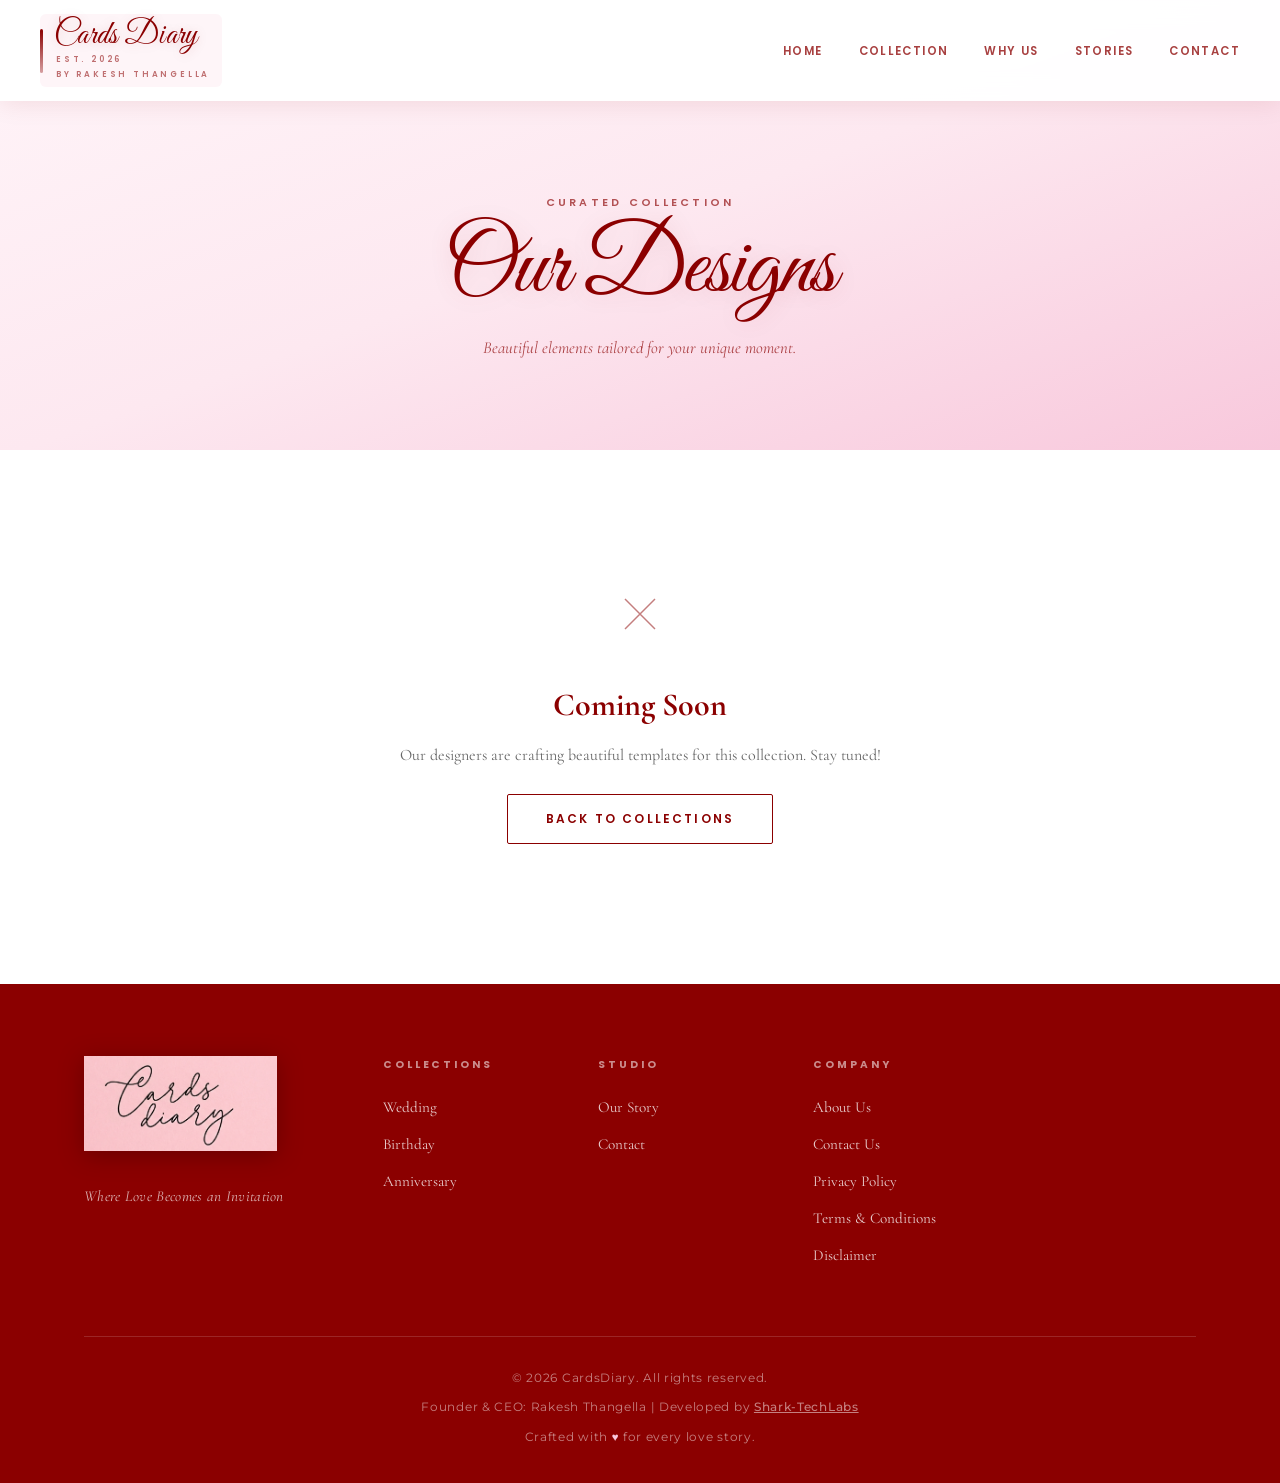
==== commit 6a8575c6: "Update footer links and add SEO meta tags and sitemap" ====
--- a/collection.html
+++ b/collection.html
@@ -1,10 +1,12 @@
-﻿<!DOCTYPE html>
+<!DOCTYPE html>
 <html lang="en">
 
 <head>
     <meta charset="UTF-8" />
-    <meta name="viewport" content="width=device-width, initial-scale=1.0" />
-    <title>Cards Diary â€“ Collection</title>
+    <meta name="viewport" content="width=device-width, initial-scale=1">
+    <title>CardsDiary - Premium Digital Invitation Cards</title>
+    <meta name="description" content="Create beautiful wedding, birthday, baby shower and anniversary invitation cards online. Customize and download instantly.">
+    <meta name="keywords" content="wedding invitation card maker, birthday invitation cards, baby shower cards, digital invitation cards">
     <link rel="preconnect" href="https://fonts.googleapis.com" />
     <link rel="preconnect" href="https://fonts.gstatic.com" crossorigin />
     <!-- Preconnect to Cloudinary CDN (DNS + TCP + TLS in advance) -->
@@ -174,10 +176,23 @@
                         <li><a href="mailto:rakeshthangella5@gmail.com">Contact</a></li>
                     </ul>
                 </div>
+                <div class="footer-links-group">
+                    <h4>Company</h4>
+                    <ul>
+                        <li><a href="about-us.html">About Us</a></li>
+                        <li><a href="contact-us.html">Contact Us</a></li>
+                        <li><a href="privacy-policy.html">Privacy Policy</a></li>
+                        <li><a href="terms-conditions.html">Terms &amp; Conditions</a></li>
+                        <li><a href="disclaimer.html">Disclaimer</a></li>
+                    </ul>
+                </div>
             </div>
-            <div class="footer-bottom">
-                <p>&copy; 2026 Cards Diary. All rights reserved.</p>
-                <p>Crafted with <span class="heart-icon" aria-label="love">â™¥</span> for every love story.</p>
+            <div class="footer-bottom" style="flex-direction: column; gap: 10px;">
+                <p>&copy; 2026 CardsDiary. All rights reserved.</p>
+                <p>Founder &amp; CEO: Rakesh Thangella | Developed by <a href="https://shark-techlabs.netlify.app/"
+                        target="_blank" rel="noopener noreferrer"
+                        style="color: inherit; text-decoration: underline; font-weight: 500;">Shark-TechLabs</a></p>
+                <p>Crafted with <span class="heart-icon" aria-label="love">&#9829;</span> for every love story.</p>
             </div>
         </div>
     </footer>
--- a/style.css
+++ b/style.css
@@ -930,7 +930,7 @@
 
 .footer-top {
   display: grid;
-  grid-template-columns: 1.8fr repeat(3, 1fr);
+  grid-template-columns: 1.5fr repeat(4, 1fr);
   gap: 48px;
   padding-bottom: 56px;
   border-bottom: 1px solid rgba(255, 255, 255, 0.15);
